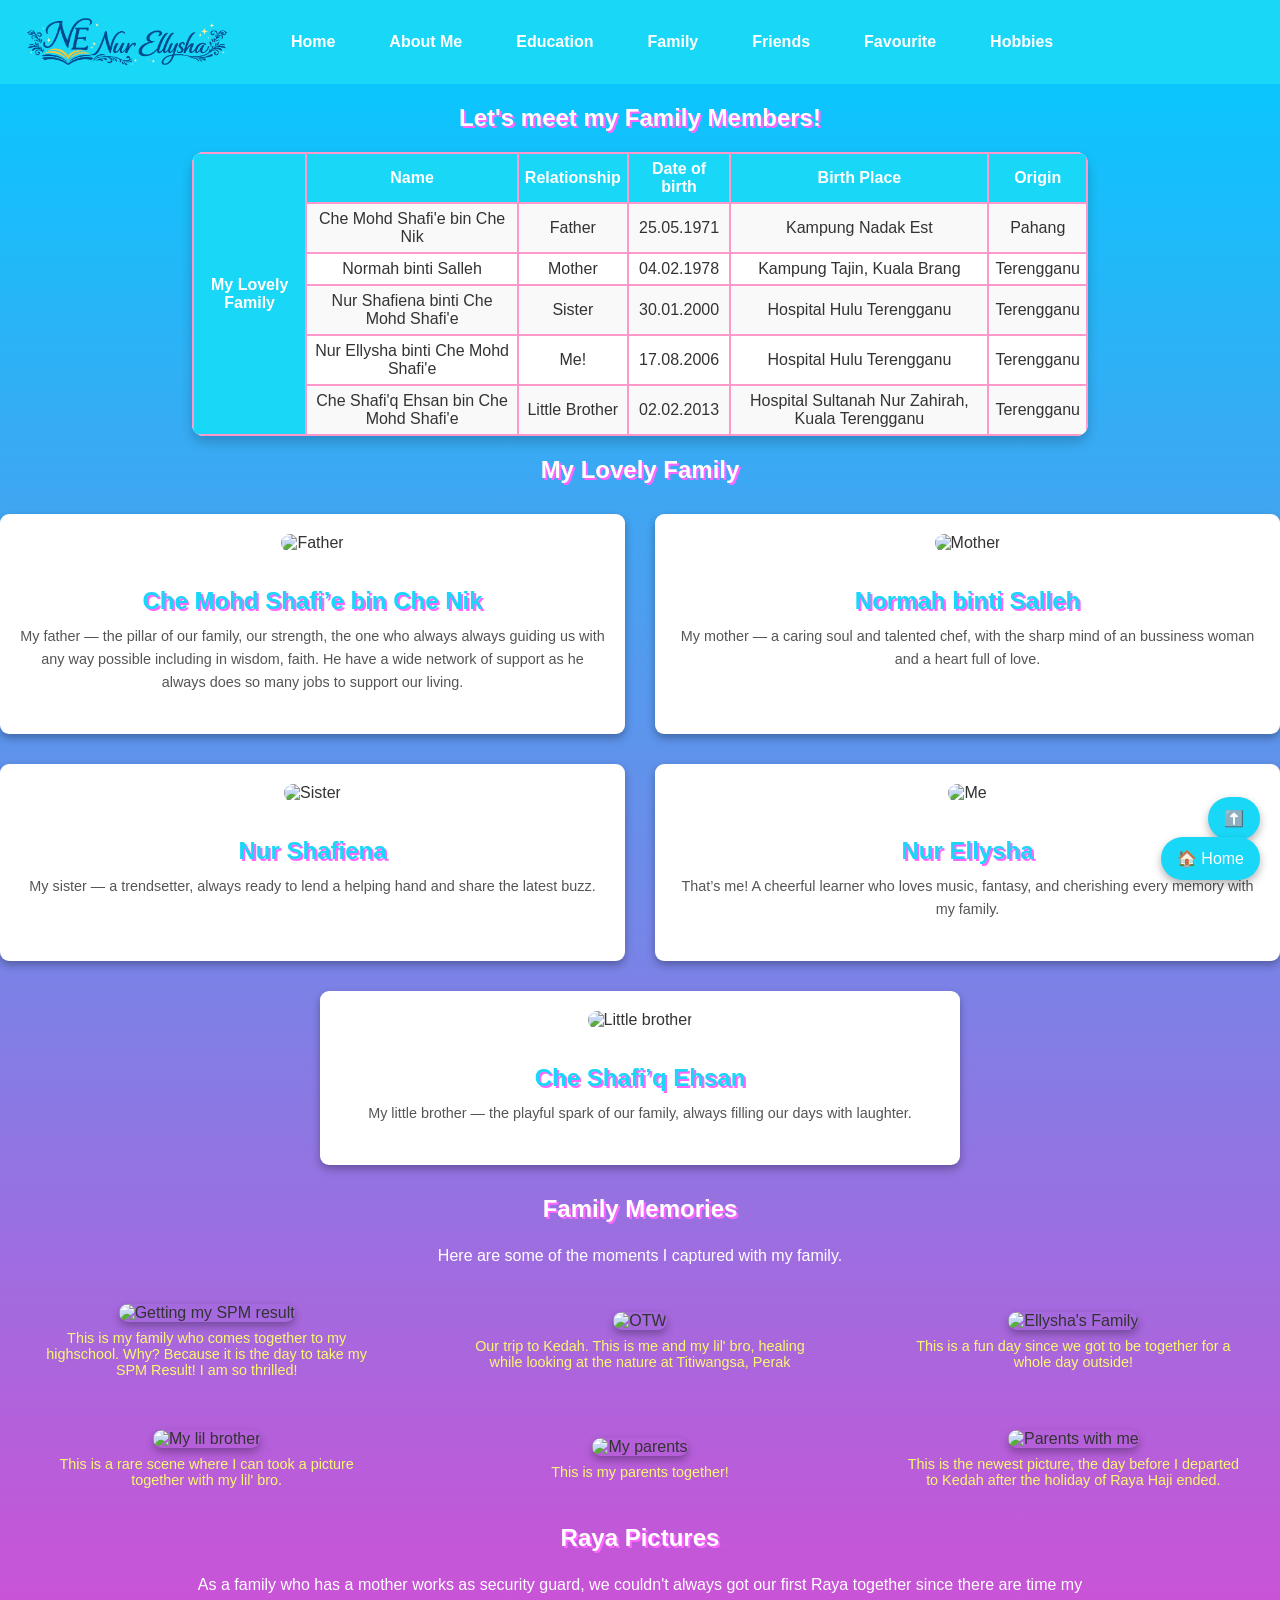
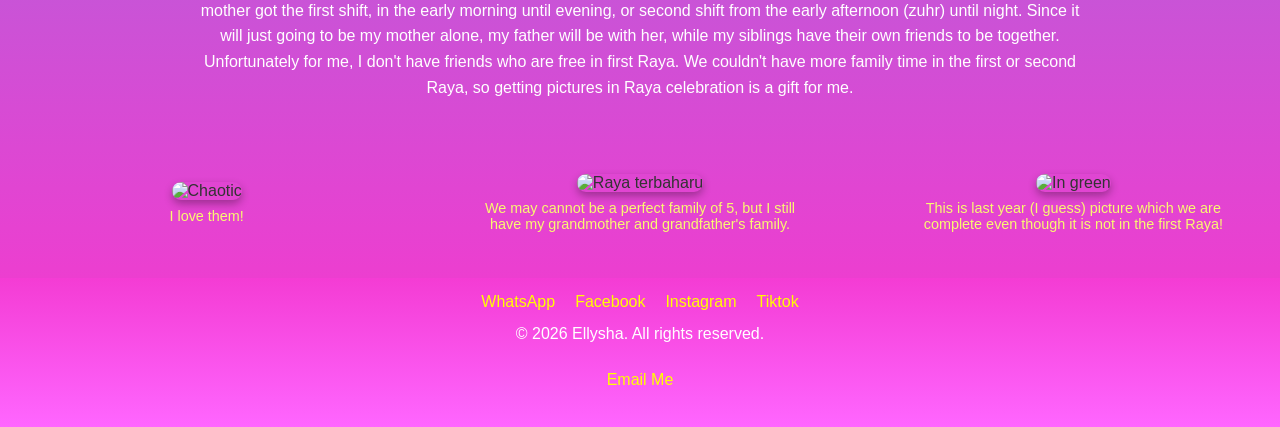
==== family.html @ fe4f4531 "Add files via upload" ====
<!DOCTYPE html>
<html lang="en">
<head>
<meta charset="UTF-8">
<title>My Family</title>
<link rel="stylesheet" href="styles.css">
</head>

<header>
<a href="index.html"><img src="images/decorative1.png" alt="My Logo"></a>
<nav>
<ul>
<li class="back-home"><a href="index.html">Home</a></li>
<li class="dropdown">
<a href="aboutme.html">About Me</a>
<ul class="dropdown-content">
<li><a href="aboutme.html#biodata">My Biodata</a></li>
<li><a href="aboutme.html#selfies">Selfies</a></li>
<li><a href="aboutme.html#contact">Contact Me</a></li>
</ul>
</li>

<li><a href="edu.html">Education</a></li>

<li class="dropdown">
<a href="family.html">Family</a>
<ul class="dropdown-content">
<li><a href="family.html#biodata">Biodata</a></li>
<li><a href="family.html#memories">Memories</a></li>
<li><a href="family.html#raya">Raya</a></li>
</ul>
</li>
<li><a href="friends.html">Friends</a>
<li><a href="fav.html">Favourite</a></li>
<li><a href="hobbies.html">Hobbies</a></li>
</ul>
</nav>
</header>

<section id="biodata">
<h1>Let's meet my Family Members!</h1>
<table>

<tr>
<th rowspan="6">My Lovely Family</th>
<th>Name</th>
<th>Relationship</th>
<th> Date of birth </th>
<th>Birth Place</th>
<th> Origin </th>
</tr>
<tr><td>Che Mohd Shafi'e bin Che Nik</td><td>Father</td> <td>25.05.1971</td> <td> Kampung Nadak Est </td> <td>Pahang</td></tr>
<tr><td>Normah binti Salleh</td><td>Mother</td> <td>04.02.1978</td> <td> Kampung Tajin, Kuala Brang</td> <td>Terengganu</td></tr>
<tr><td>Nur Shafiena binti Che Mohd Shafi'e</td><td>Sister</td> <td>30.01.2000</td> <td>Hospital Hulu Terengganu</td> <td>Terengganu</td></tr>
<tr><td>Nur Ellysha binti Che Mohd Shafi'e</td><td>Me!</td> <td>17.08.2006</td> <td>Hospital Hulu Terengganu</td> <td>Terengganu</td></tr></tr>
<tr><td>Che Shafi'q Ehsan bin Che Mohd Shafi'e</td><td>Little Brother</td> <td>02.02.2013</td> <td>Hospital Sultanah Nur Zahirah, Kuala Terengganu</td> <td>Terengganu</td></tr></tr>
</table>
</section>

<section id="family">
<h1 class="cheerful-title">My Lovely Family</h1>
<div class="family-container">

<div class="family-member">
<img src="images/family/father.jpeg" alt="Father">
<h2>Che Mohd Shafi’e bin Che Nik</h2>
<p>My father — the pillar of our family, our strength, the one who always always guiding us with any way possible including in wisdom, faith. He have a wide network of support as he always does so many jobs to support our living.</p>
</div>

<div class="family-member">
<img src="images/family/ma.jpeg" alt="Mother">
<h2>Normah binti Salleh</h2>
<p>My mother — a caring soul and talented chef, with the sharp mind of an bussiness woman and a heart full of love.</p>
</div>

<div class="family-member">
<img src="images/family/sulong.jpeg" alt="Sister">
<h2>Nur Shafiena</h2>
<p>My sister — a trendsetter, always ready to lend a helping hand and share the latest buzz.</p>
</div>

<div class="family-member">
<img src="images/family/copy.jpeg" alt="Me">
<h2>Nur Ellysha</h2>
<p>That’s me! A cheerful learner who loves music, fantasy, and cherishing every memory with my family.</p>
</div>

<div class="family-member">
<img src="images/family/adk.jpeg" alt="Little brother">
<h2>Che Shafi’q Ehsan</h2>
<p>My little brother — the playful spark of our family, always filling our days with laughter.</p>
</div>
</div>
</section>

<section id="memories">
<h1>Family Memories</h1>
<p>Here are some of the moments I captured with my family.</p>

<div class="memories-gallery">
<figure class="memory-item">
<img src="images/family/takingresult.jpeg" alt="Getting my SPM result">
<figcaption>This is my family who comes together to my highschool. Why? Because it is the day to take my SPM Result! I am so thrilled!</figcaption>
</figure>

<figure class="memory-item">
<img src="images/family/otwkedah.jpeg" alt="OTW">
<figcaption>Our trip to Kedah. This is me and my lil' bro, healing while looking at the nature at Titiwangsa, Perak</figcaption>
</figure> 
 
<figure class="memory-item">
<img src="images/family/drawbridge.jpeg" alt="Ellysha's Family">
<figcaption>This is a fun day since we got to be together for a whole day outside! </figcaption>
</figure>

<figure class="memory-item">
<img src="images/family/adik.jpeg" alt="My lil brother">
<figcaption>This is a rare scene where I can took a picture together with my lil' bro. </figcaption>
</figure>

<figure class="memory-item">
<img src="images/family/parents.jpeg" alt="My parents">
<figcaption>This is my parents together!</figcaption>
</figure>

<figure class="memory-item">
<img src="images/family/parentsme.jpeg" alt="Parents with me">
<figcaption>This is the newest picture, the day before I departed to Kedah after the holiday of Raya Haji ended.</figcaption>
</div>
</figure>
</div>
<section>

<section id="raya">
<h2> Raya Pictures </h2>
<p>As a family who has a mother works as security guard, we couldn't always got our first Raya together since there are time my mother got the first shift, in the early morning until evening, or second shift from the early afternoon (zuhr) until night. Since it will just going to be my mother alone, my father will be with her, while my siblings have their own friends to be together. Unfortunately for me, I don't have friends who are free in first Raya. We couldn't have more family time in the first or second Raya, so getting pictures in Raya celebration is a gift for me. </p>

<br>
<div class="memories-gallery">

<figure class="memory-item"s>
<img src="images/family/chaotic.jpeg" alt="Chaotic">
<figcaption>I love them!</figcaption>
</figure>

<figure class="memory-item">
<img src="images/family/rayabaru.jpeg" alt="Raya terbaharu">
<figcaption>We may cannot be a perfect family of 5, but I still have my grandmother and grandfather's family.</figcaption>
</figure>

<figure class="memory-item">
<img src="images/family/rayahijau.jpeg" alt="In green">
<figcaption>This is last year (I guess) picture which we are complete even though it is not in the first Raya!</figcaption>
</figure>

</div>
</section>

<footer class="site-footer">
<div class="footer-social">

<a href="https://wa.me/601137892106" target="_blank" class="whatsapp"> WhatsApp </a>

<a href="https://www.facebook.com/share/1As8pcZZDV/" target="_blank" class="facebook"> Facebook </a>

<a href="https://instagram.com/elly.shafie" target="_blank" class="instagram"> Instagram </a>

<a href="https://tiktok.com/@elly.shafie" target="_blank" class="tiktok"> Tiktok </a>
</div>

<p>&copy; 2026 Ellysha. All rights reserved.</p>
<p><a href="mailto:ellyshashafie@gmail.com">Email Me</a></p>
</footer>
</section>

<button onclick="scrollToTop()" id="goUpBtn">⬆️</button>
<a href="index.html" id="goHomeBtn">🏠 Home</a>

<audio id="bg-music" autoplay loop>
<source src="audio/harmony.mp3" type="audio/mpeg">
Your browser does not support the audio element.
</audio>

<script src="scripts.js"></script>
</body>
---- styles.css ----
body {
font-family: 'Comic Sans MS', cursive, sans-serif;
margin: 0;
background: linear-gradient(to bottom, #00ccff, #ff33cc);
color: #333;
animation: fadeIn 1.5s ease-in;
}

.cheerful-bg {
background: linear-gradient(135deg, #ff9a9e, #fad0c4, #fbc2eb, #a6c1ee);
min-height: 100vh;
display: flex;
flex-direction: column;
align-items: center;
justify-content: center;
}

.video-intro {
margin-bottom: 30px;
}

.logo-center img {
width: 30%;
margin: 20px auto;
display: block;
animation: bounce 2s infinite;
}

.menu-grid {
display: grid;
grid-template-columns: repeat(4, auto);
gap: 20px;
justify-content: center;
margin-top: 30px;
}

.menu-item {
padding: 12px 20px;
border-radius: 25px;
color: #fff;
text-decoration: none;
font-weight: bold;
transition: transform 0.3s, background 0.3s;
}

.item1 { top: 30px; left: 10%; transform: rotate(-8deg); }
.item2 { top: 80px; right: 15%; transform: rotate(6deg); }
.item3 { top: 160px; left: 25%; transform: rotate(-5deg); }
.item4 { top: 220px; right: 20%; transform: rotate(10deg); }
.item5 { bottom: 150px; left: 15%; transform: rotate(-7deg); }
.item6 { bottom: 100px; right: 25%; transform: rotate(12deg); }
.item7 { bottom: 60px; left: 35%; transform: rotate(-4deg); }
.item8 { bottom: 30px; right: 10%; transform: rotate(9deg); }

p {
text-align: center;  
color: white ;    
line-height: 1.6;  
max-width: 900px;  
margin: 0 auto 20px;  
}

.bonus-picture h1 {
color: #ffff31;
text-shadow: 2px 2px #ff33cc; /* pink outline effect */
margin-bottom: 10px;
font-size: 2em; /* make it stand out */
}


@keyframes fadeIn {
from { opacity: 0; }
to { opacity: 1; }
}

header {
background-color: #19D7F7;
display: flex;
align-items: center;
padding: 10px;
animation: slideDown 1s ease-out;
}

@keyframes slideDown {
from { transform: translateY(-100%); }
to { transform: translateY(0); }
}

header img {
height: 60px;
margin-right: 20px;
transition: transform 0.3s;
}

header img:hover {
transform: rotate(10deg) scale(1.1);
}

.bonus-picture {
text-align: center;
margin: 40px auto;
}

.bonus-picture img {
margin: 10px;
border-radius: 12px;
box-shadow: 0 4px 8px rgba(0,0,0,0.3);
vertical-align: middle;
}
nav ul {
list-style: none;
display: flex;
margin: 0;
padding: 0;
background-color: #19D7F7;
}

nav ul li {
margin: 0 15px;
position: relative;
}

nav ul li a {
color: white;
text-decoration: none;
font-weight: bold;
padding: 8px 12px;
border-radius: 5px;
transition: all 0.3s;
}

nav ul li a:hover {
background: #fff;
color: #19D7F7;
transform: scale(1.1);
}

nav ul li ul {
display: none;
position: absolute;
top: 100%;
left: 0;
background: #fff;
min-width: 180px;
list-style: none;
padding: 0;
margin: 0;
border-radius: 8px;
box-shadow: 0 4px 8px rgba(0,0,0,0.2);
animation: fadeIn 0.5s ease-in;
z-index: 999;
}

nav ul li:hover ul {
display: block;
}
nav ul li ul li a {
display: block;
padding: 10px;
color: #333;
}
nav ul li ul li a:hover {
background: #f0f0f0;
}


.quick-links {
text-align: center;
margin: 20px;
}
.quick-links img {
width: 15%;
margin: 0 10px;
transition: transform 0.3s, filter 0.3s;
}
.quick-links img:hover {
transform: scale(1.2) rotate(5deg);
filter: brightness(1.2);
}

main a:link {
color: #0000cd;
text-decoration: none;
}
main a:visited {
color: #9c27b0;
}
main a:hover {
color: #fff;
text-decoration: underline;
}
main a:active {
color: #f44336;
}


h1, h2 {
text-align: center;
color: white;
text-shadow: 2px 2px #ff66ff;
animation: bounce 2s infinite;
}

@keyframes bounce {
0%, 100% { transform: translateY(0); }
50% { transform: translateY(-10px); }
}

.song {
margin: 15px auto;
text-align: center;
padding: 10px;
background: #fff;
border-radius: 12px;
box-shadow: 0 4px 8px rgba(0,0,0,0.3);
width: 50%;
animation: fadeIn 1.5s ease-in;
}

.song-title {
display: block;
font-weight: bold;
font-size: 1.2em;
color: #19D7F7;
margin-bottom: 8px;
transition: transform 0.3s, color 0.3s;
}

.song-title:hover {
color: #ff33cc;
transform: scale(1.1);
}

audio {
width: 90%;
border-radius: 8px;
box-shadow: 0 2px 6px rgba(0,0,0,0.2);
}


table {
border-collapse: collapse;
margin: 20px auto;
width: 70%;
background: #fff;
border-radius: 12px;
overflow: hidden;
box-shadow: 0 6px 12px rgba(0,0,0,0.2);
animation: fadeIn 1.5s ease-in;
}
table th, table td {
border: 2px solid #ff99cc;
padding: 6px;
text-align: center;
}
table th {
background: #19D7F7;
color: white;
}
table tr:nth-child(even) {
background: #f9f9f9;
}
table tr:hover {
background: #ffe6ff;
transition: background 0.3s;
transform: scale(1.02);
}

table img {
border-radius: 10px;
box-shadow: 0 4px 8px rgba(0,0,0,0.3);
transition: transform 0.3s, filter 0.3s;
}
table img:hover {
transform: scale(1.05) rotate(2deg);
filter: brightness(1.1);
}


.slideshow-container {
position: relative;
max-width: 400px;
margin: auto;
overflow: hidden;
border-radius: 12px;
box-shadow: 0 6px 12px rgba(0,0,0,0.3);
}

.mySlides {
display: none;
}

.mySlides img {
width: 100%;
border-radius: 12px;
}

.fade {
animation-name: fade;
animation-duration: 1s;
}

@keyframes fade {
from {opacity: .4}
to {opacity: 1}
}

.slide.active {
opacity: 1;
}
.prev, .next {
cursor: pointer;
position: absolute;
top: 50%;
padding: 12px;
color: white;
font-size: 24px;
font-weight: bold;
user-select: none;
transform: translateY(-50%);
background: rgba(0,0,0,0.3);
border-radius: 50%;
transition: background 0.3s, transform 0.3s;
}

.prev { left: 10px; }
.next { right: 10px; }


.friends-section {
padding: 40px 20px;
text-align: center;
border-radius: 12px;
margin: 30px auto;
max-width: 1000px;
}

.friends-gallery {
display: grid;
grid-template-columns: repeat(auto-fit, minmax(220px, 1fr));
gap: 20px;
margin-top: 20px;
}

.friend-card {
text-align: center;
}

.friend-card img {
width: 100%;
border-radius: 12px;
box-shadow: 0 4px 8px rgba(0,0,0,0.3);
transition: transform 0.3s, filter 0.3s;
}

.friend-card img:hover {
transform: scale(1.05);
filter: brightness(1.2);
}

.friend-card figcaption {
margin-top: 8px;
font-size: 0.9em;
color: #333;
}


.family-container {
display: grid;
grid-template-columns: repeat(2, 1fr); /* 2 cards per row */
gap: 30px;
margin: 30px auto;
}

.family-member {
background: #fff;
border-radius: 9px;
box-shadow: 0 4px 8px rgba(0,0,0,0.3);
text-align: center;
padding: 20px;
transition: transform 0.3s, box-shadow 0.3s;
}

.family-member:hover {
transform: scale(1.05);
box-shadow: 0 6px 12px rgba(0,0,0,0.4);
}

.family-member img {
width: 40%;
border-radius: 12px;
margin-bottom: 15px;
}

.family-member h2 {
color: #19D7F7;
margin-bottom: 10px;
}

.family-member p {
font-size: 0.9em;
color: #555;
}

.family-member:last-child {
grid-column: 1 / span 2;  
justify-self: center;    
}

.family-member:last-child {
width: 80%;
max-width: 600px;            
}

.buttons {
text-align: center;
margin: 20px;
}

.buttons button {
background: #19D7F7;
color: white;
border: none;
padding: 12px 20px;
margin: 8px;
border-radius: 8px;
cursor: pointer;
font-size: 1em;
transition: transform 0.3s, background 0.3s;
}

.buttons button:hover {
background: #ff33cc;
transform: scale(1.1);
}

.gallery-section {
display: none;
margin: 20px auto;
max-width: 900px;
padding: 0 30px;
}

.gallery-section h2 {
color: white;
text-shadow: 1px 1px #000;
margin-bottom: 15px;
}

.gallery {
display: grid;
grid-template-columns: repeat(auto-fit, minmax(70px, 1fr));
gap: 15px;
padding: 10px;
}

.gallery img {
width: 70%;
margin: 0 auto; 
border-radius: 12px;
box-shadow: 0 4px 8px rgba(0,0,0,0.3);
transition: transform 0.3s, filter 0.3s;
}

.gallery img:hover {
transform: scale(1.05);
filter: brightness(1.2);
}

#family-memories p {
max-width: 700px;  
margin: 0 auto 20px;
text-align: center;
line-height: 1.6;
color: #f9f9f9; 
}

.memories-gallery {
display: grid;
grid-template-columns: repeat(auto-fill, minmax(350px, 1fr));
gap: 20px;
margin-top: 20px;
justify-items: center; 
align-items: center; 
}

.memory-item {
text-align: center;
}

.memory-item img {
width: 100%;
object-fit: cover;
border-radius: 10px;
box-shadow: 0 4px 8px rgba(0,0,0,0.3);
}

.memory-item figcaption {
margin-top: 8px;
font-size: 0.9em;
color: #f9f871;
}


#hobbies {
margin: 30px auto;
max-width: 1000px;
text-align: center;
}

.hobby-row {
display: flex;
justify-content: center;
gap: 30px;
margin-bottom: 30px;
}

.hobby-card {
background: #fff;
border-radius: 12px;
box-shadow: 0 4px 8px rgba(0,0,0,0.3);
padding: 20px;
flex: 1;
transition: transform 0.3s, box-shadow 0.3s;
}

.hobby-card:hover {
transform: scale(1.05);
box-shadow: 0 6px 12px rgba(0,0,0,0.4);
}

.hobby-card img {
width: 70%;
height: auto;
max-height: 650px;
object-fit: cover;   
border-radius: 10px;
margin: 0 auto 15px;
display: block;
box-shadow: 0 3px 6px rgba(0,0,0,0.2);
transition: transform 0.3s, filter 0.3s;
}

.hobby-card img:hover {
transform: scale(1.05);
filter: brightness(1.1);
}

.hobby-card h2 {
color: #19D7F7;
margin-bottom: 10px;
}

#hobbies p {
text-align: center;
color: #555555;
line-height: 1.6;
max-width: 900px;
margin: 0 auto 20px;
}

.hobby-card.single {
flex: none;
width: 50%;
}


.gallery img {
  cursor: pointer;
  transition: transform 0.3s;
}
.gallery img:hover {
  transform: scale(1.05);
}

.lightbox {
display: none; 
position: fixed;
z-index: 9999;
left: 0;
top: 0;
width: 100%;
height: 100%;
background: rgba(0,0,0,0.8);
}

.lightbox-content {
margin: 5% auto;
display: block;
max-width: 80%;
max-height: 80%;
width: auto;
height: auto;
border-radius: 12px;
box-shadow: 0 6px 12px rgba(0,0,0,0.4);
}

.lightbox-prev, .lightbox-next {
cursor: pointer;
position: absolute;
top: 50%;
padding: 16px;
color: white;
font-size: 40px;
font-weight: bold;
user-select: none;
transform: translateY(-50%);
background: rgba(0,0,0,0.3);
border-radius: 50%;
transition: background 0.3s;
}

.lightbox-prev { left: 30px; }
.lightbox-next { right: 30px; }

.lightbox-prev:hover, .lightbox-next:hover {
background: rgba(255,255,255,0.3);
}


.lightbox-close {
position: absolute;
top: 20px;
right: 35px;
color: #fff;
font-size: 40px;
font-weight: bold;
cursor: pointer;
transition: color 0.3s;
}

.lightbox-close:hover {
color: #ff33cc;
}

#welcome {
text-align: center;
margin: 20px auto;
max-width: 800px;
}

.cover-image {
max-width: 60%;
border-radius: 12px;
box-shadow: 0 4px 8px rgba(0,0,0,0.3);
}

.intro-section {
text-align: center;
margin: 20px auto;
max-width: 800px;
}

.quote {
font-size: 1.5em;
font-style: italic;
color: #000080;
margin-bottom: 10px;
}

.instructions {
font-size: 1.1em;
color: #FF0000;
}

#hometown {
margin: 30px auto;
max-width: 1000px;
text-align: center;
}

.hometown-row {
display: flex;
justify-content: center;
gap: 30px;
margin-bottom: 30px;
}

.hometown-card {
background: #fff;
border-radius: 12px;
box-shadow: 0 4px 8px rgba(0,0,0,0.3);
padding: 20px;
flex: 1;
transition: transform 0.3s, box-shadow 0.3s;
}

.hometown-card:hover {
transform: scale(1.05);
box-shadow: 0 6px 12px rgba(0,0,0,0.4);
}

.hometown-card img {
width: 80%;
height: auto;
max-height: 650px;
object-fit: cover;   
border-radius: 10px;
margin: 0 auto 15px;
display: block;
box-shadow: 0 3px 6px rgba(0,0,0,0.2);
transition: transform 0.3s, filter 0.3s;
}

.hometown-card img:hover {
transform: scale(1.05);
filter: brightness(1.1);
}

.hometown-card h2 {
color: #19D7F7;
margin-bottom: 10px;
}

#hometown p {
text-align: center;
color: #555555;
line-height: 1.6;
max-width: 900px;
margin: 0 auto 20px;
}

.hometown-card.single {
flex: none;
width: 70%; 
}

footer {
background: linear-gradient(to bottom, #f43cd4 0%, #ff66ff 100%);
color: white;
text-align: center;
padding: 15px;
margin-top: 30px;
animation: fadeIn 2s ease-in;
}

footer p {
color: white;
text-align: center;
}

footer a {
color: yellow;
text-decoration: none;
transition: color 0.3s;
}

footer a:hover {
text-decoration: underline;
color: #fff;
}

.footer-social {
display: flex;
justify-content: center;
gap: 20px;
margin-bottom: 10px;
}

.footer-social a img {
width: 35px;
height: 35px;
transition: transform 0.3s, filter 0.3s;
}

.footer-social a img:hover {
transform: scale(1.2);
filter: brightness(1.2);
}

#goUpBtn {
position: fixed;
bottom: 60px;
right: 20px;
background-color: #19D7F7;
color: white;
border: none;
padding: 12px 16px;
border-radius: 50px;
font-size: 16px;
cursor: pointer;
box-shadow: 0 4px 8px rgba(0,0,0,0.3);
transition: opacity 0.3s, transform 0.3s;
opacity: 1; 
z-index: 1000;
}

#goHomeBtn {
position: fixed;
bottom: 20px;
right: 20px;
background-color: #19D7F7;
color: white;
border: none;
padding: 12px 16px;
border-radius: 50px;
font-size: 16px;
cursor: pointer;
box-shadow: 0 4px 8px rgba(0,0,0,0.3);
transition: opacity 0.3s, transform 0.3s;
opacity: 1; /* hidden by default */
text-decoration: none;
display: inline-block;
z-index: 1000;
}

.show {
opacity: 1;
transform: scale(1.05);
}
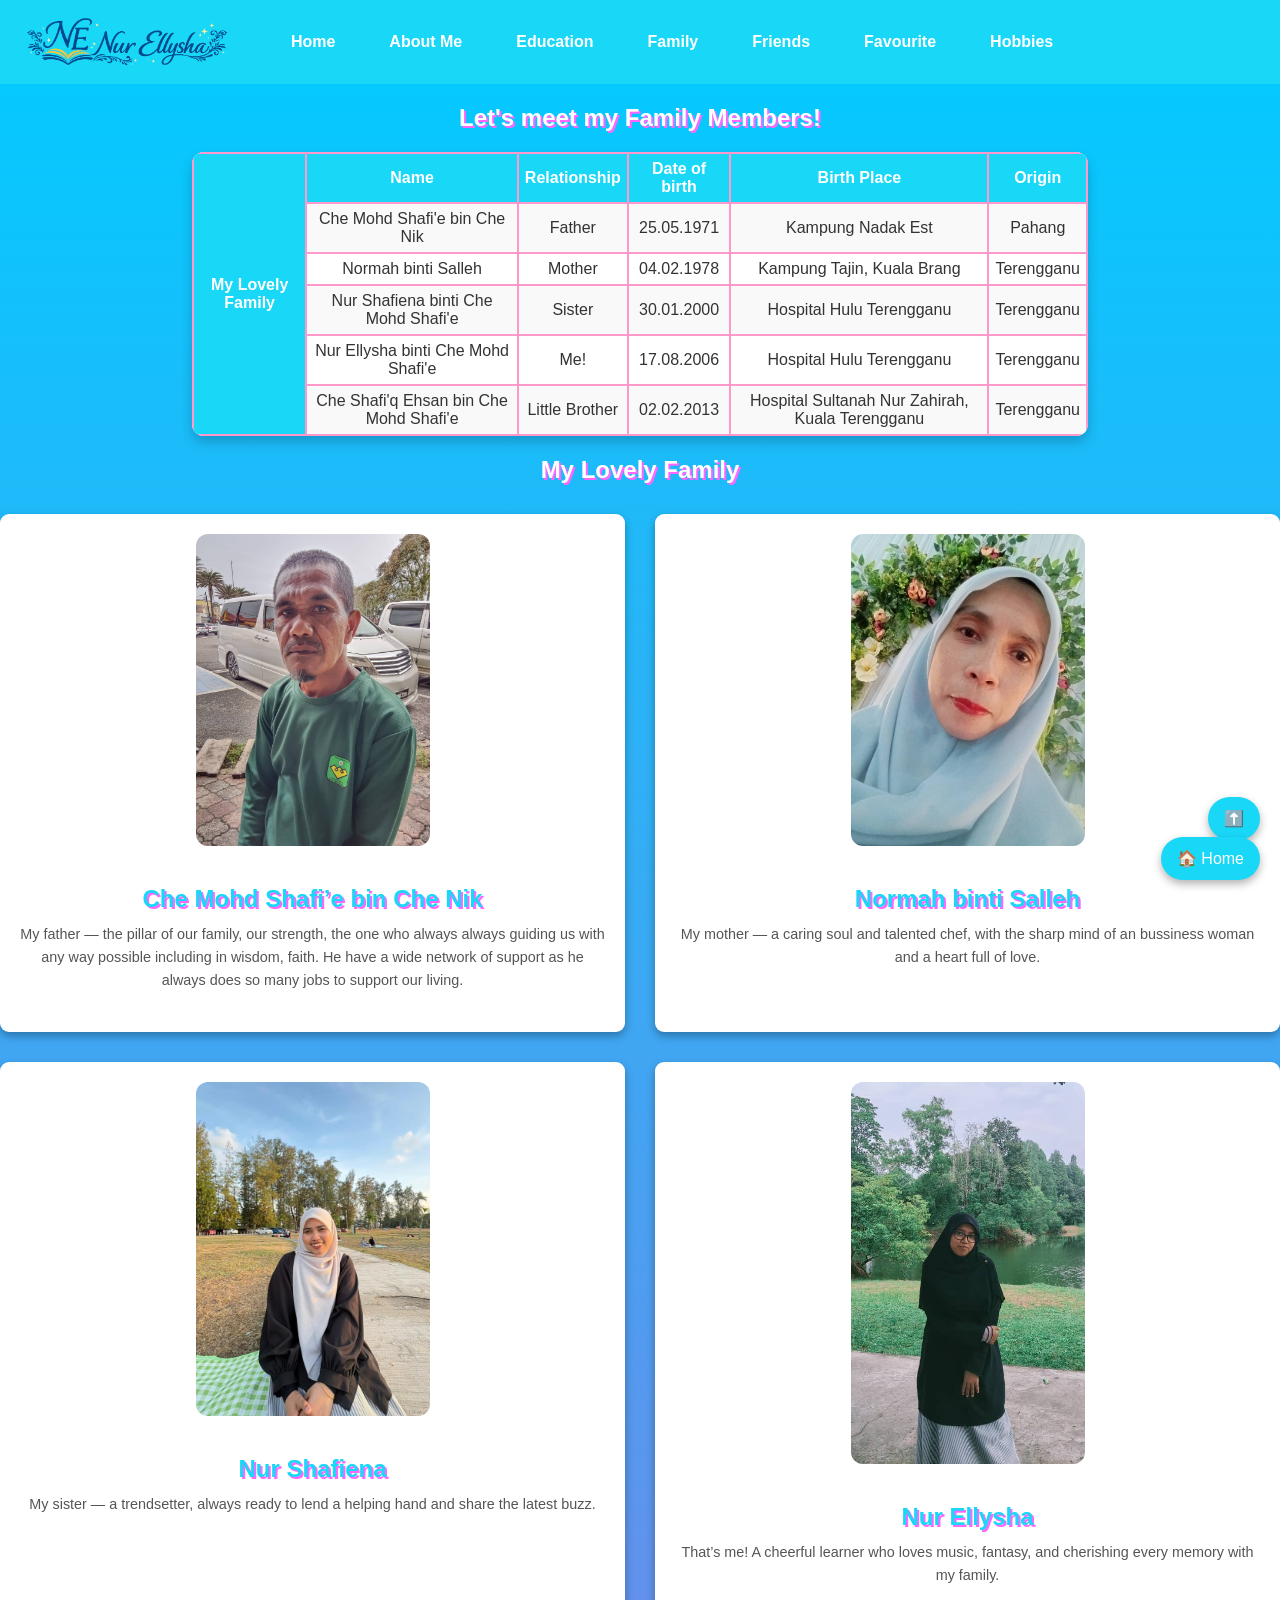
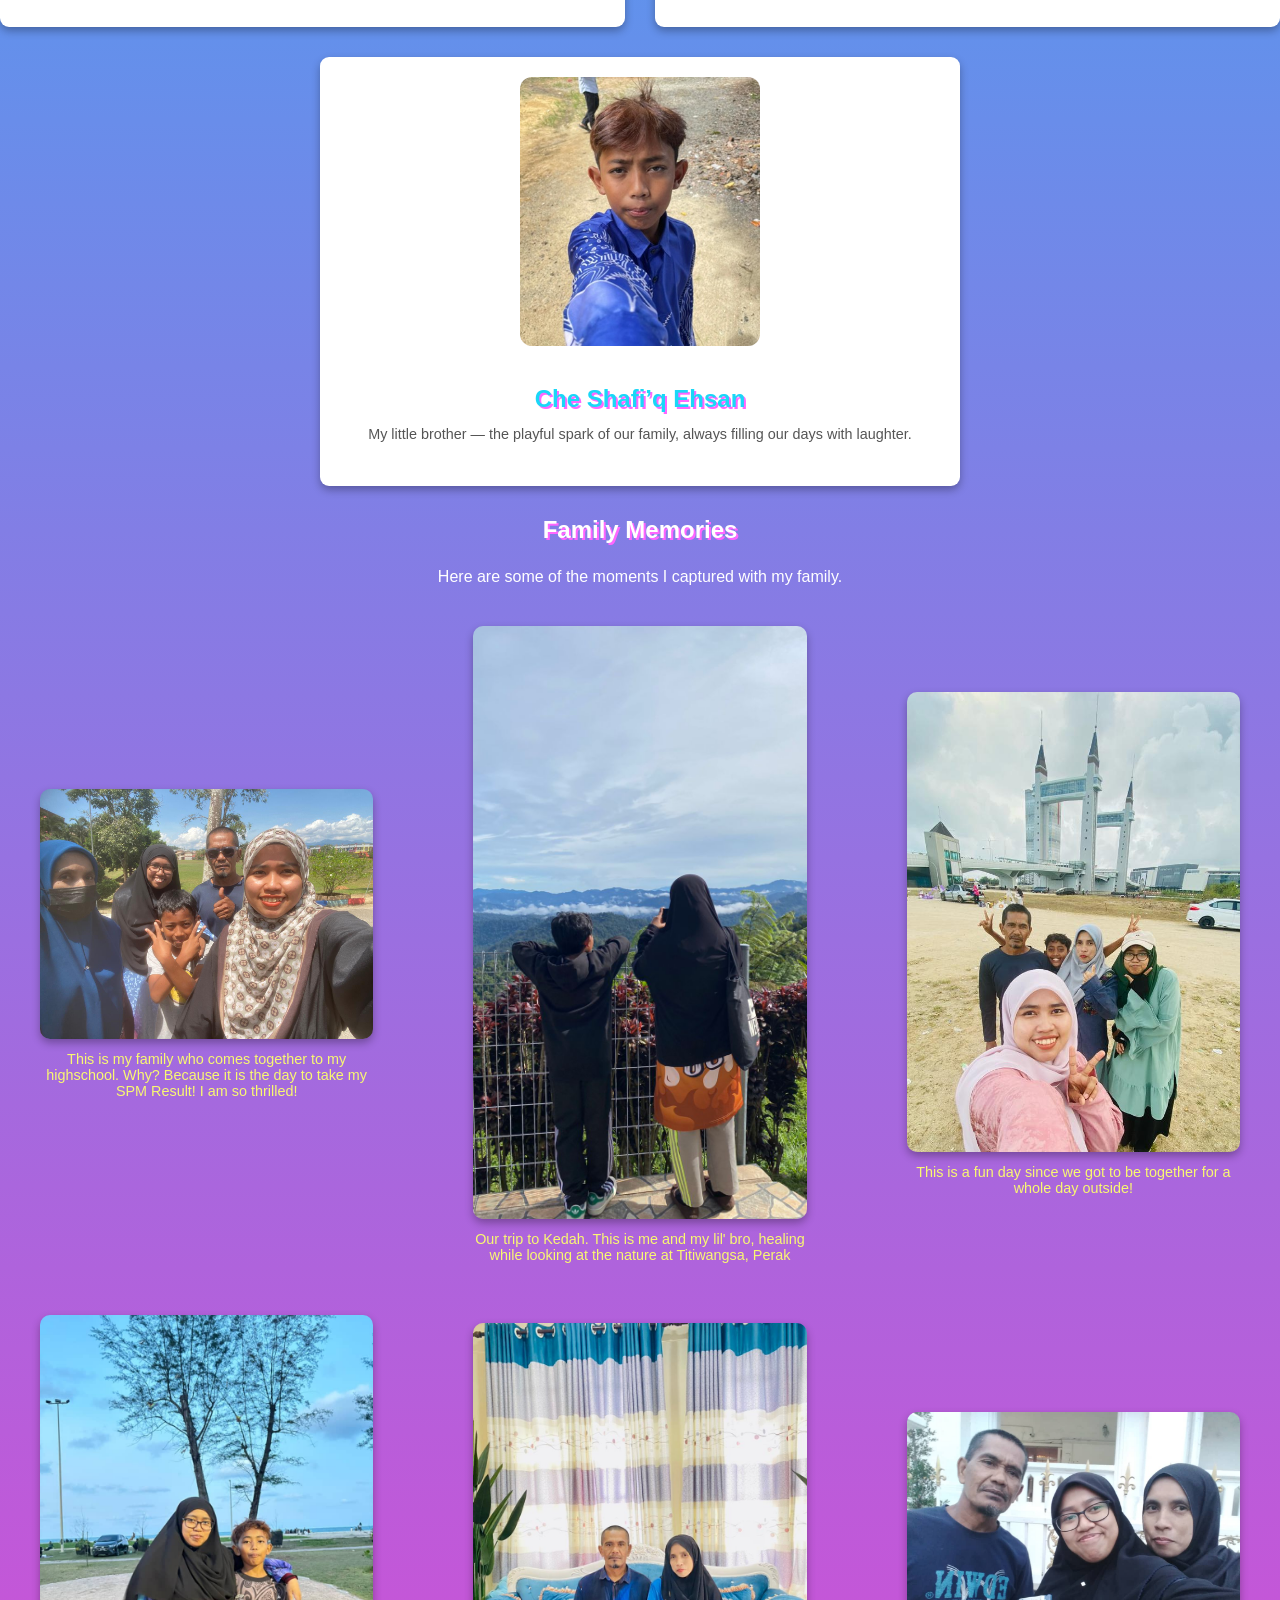
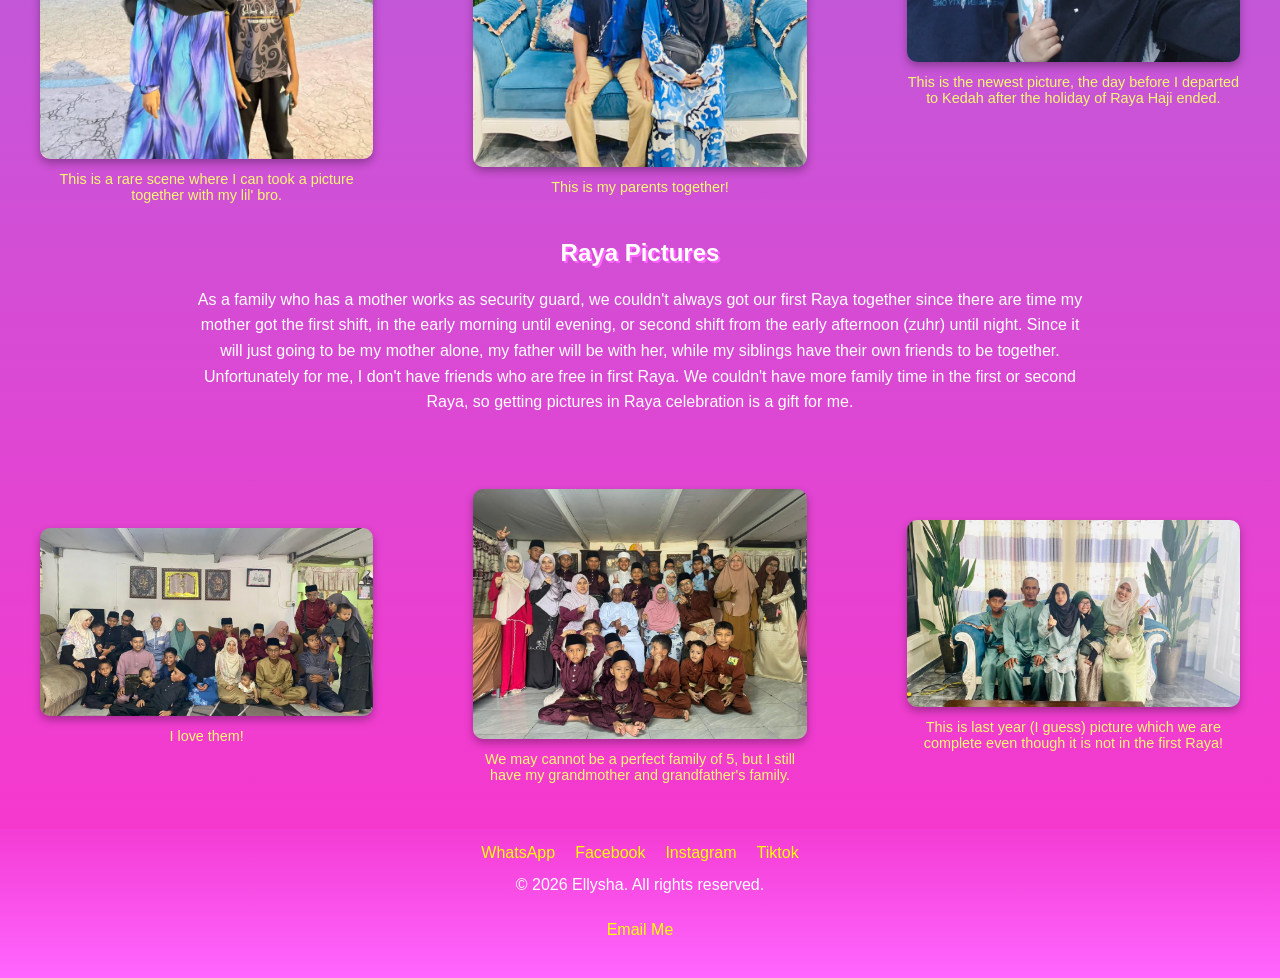
==== commit 479e8fd6: "family.html" ====
--- a/family.html
+++ b/family.html
@@ -62,31 +62,31 @@
 <div class="family-container">
 
 <div class="family-member">
-<img src="images/family/father.jpeg" alt="Father">
+<img src="images/Family/father.jpeg" alt="Father">
 <h2>Che Mohd Shafi’e bin Che Nik</h2>
 <p>My father — the pillar of our family, our strength, the one who always always guiding us with any way possible including in wisdom, faith. He have a wide network of support as he always does so many jobs to support our living.</p>
 </div>
 
 <div class="family-member">
-<img src="images/family/ma.jpeg" alt="Mother">
+<img src="images/Family/ma.jpeg" alt="Mother">
 <h2>Normah binti Salleh</h2>
 <p>My mother — a caring soul and talented chef, with the sharp mind of an bussiness woman and a heart full of love.</p>
 </div>
 
 <div class="family-member">
-<img src="images/family/sulong.jpeg" alt="Sister">
+<img src="images/Family/sulong.jpeg" alt="Sister">
 <h2>Nur Shafiena</h2>
 <p>My sister — a trendsetter, always ready to lend a helping hand and share the latest buzz.</p>
 </div>
 
 <div class="family-member">
-<img src="images/family/copy.jpeg" alt="Me">
+<img src="images/Family/copy.jpeg" alt="Me">
 <h2>Nur Ellysha</h2>
 <p>That’s me! A cheerful learner who loves music, fantasy, and cherishing every memory with my family.</p>
 </div>
 
 <div class="family-member">
-<img src="images/family/adk.jpeg" alt="Little brother">
+<img src="images/Family/adk.jpeg" alt="Little brother">
 <h2>Che Shafi’q Ehsan</h2>
 <p>My little brother — the playful spark of our family, always filling our days with laughter.</p>
 </div>
@@ -99,32 +99,32 @@
 
 <div class="memories-gallery">
 <figure class="memory-item">
-<img src="images/family/takingresult.jpeg" alt="Getting my SPM result">
+<img src="images/Family/takingresult.jpeg" alt="Getting my SPM result">
 <figcaption>This is my family who comes together to my highschool. Why? Because it is the day to take my SPM Result! I am so thrilled!</figcaption>
 </figure>
 
 <figure class="memory-item">
-<img src="images/family/otwkedah.jpeg" alt="OTW">
+<img src="images/Family/otwkedah.jpeg" alt="OTW">
 <figcaption>Our trip to Kedah. This is me and my lil' bro, healing while looking at the nature at Titiwangsa, Perak</figcaption>
 </figure> 
  
 <figure class="memory-item">
-<img src="images/family/drawbridge.jpeg" alt="Ellysha's Family">
+<img src="images/Family/drawbridge.jpeg" alt="Ellysha's Family">
 <figcaption>This is a fun day since we got to be together for a whole day outside! </figcaption>
 </figure>
 
 <figure class="memory-item">
-<img src="images/family/adik.jpeg" alt="My lil brother">
+<img src="images/Family/adik.jpeg" alt="My lil brother">
 <figcaption>This is a rare scene where I can took a picture together with my lil' bro. </figcaption>
 </figure>
 
 <figure class="memory-item">
-<img src="images/family/parents.jpeg" alt="My parents">
+<img src="images/Family/parents.jpeg" alt="My parents">
 <figcaption>This is my parents together!</figcaption>
 </figure>
 
 <figure class="memory-item">
-<img src="images/family/parentsme.jpeg" alt="Parents with me">
+<img src="images/Family/parentsme.jpeg" alt="Parents with me">
 <figcaption>This is the newest picture, the day before I departed to Kedah after the holiday of Raya Haji ended.</figcaption>
 </div>
 </figure>
@@ -139,17 +139,17 @@
 <div class="memories-gallery">
 
 <figure class="memory-item"s>
-<img src="images/family/chaotic.jpeg" alt="Chaotic">
+<img src="images/Family/chaotic.jpeg" alt="Chaotic">
 <figcaption>I love them!</figcaption>
 </figure>
 
 <figure class="memory-item">
-<img src="images/family/rayabaru.jpeg" alt="Raya terbaharu">
+<img src="images/Family/rayabaru.jpeg" alt="Raya terbaharu">
 <figcaption>We may cannot be a perfect family of 5, but I still have my grandmother and grandfather's family.</figcaption>
 </figure>
 
 <figure class="memory-item">
-<img src="images/family/rayahijau.jpeg" alt="In green">
+<img src="images/Family/rayahijau.jpeg" alt="In green">
 <figcaption>This is last year (I guess) picture which we are complete even though it is not in the first Raya!</figcaption>
 </figure>
 
